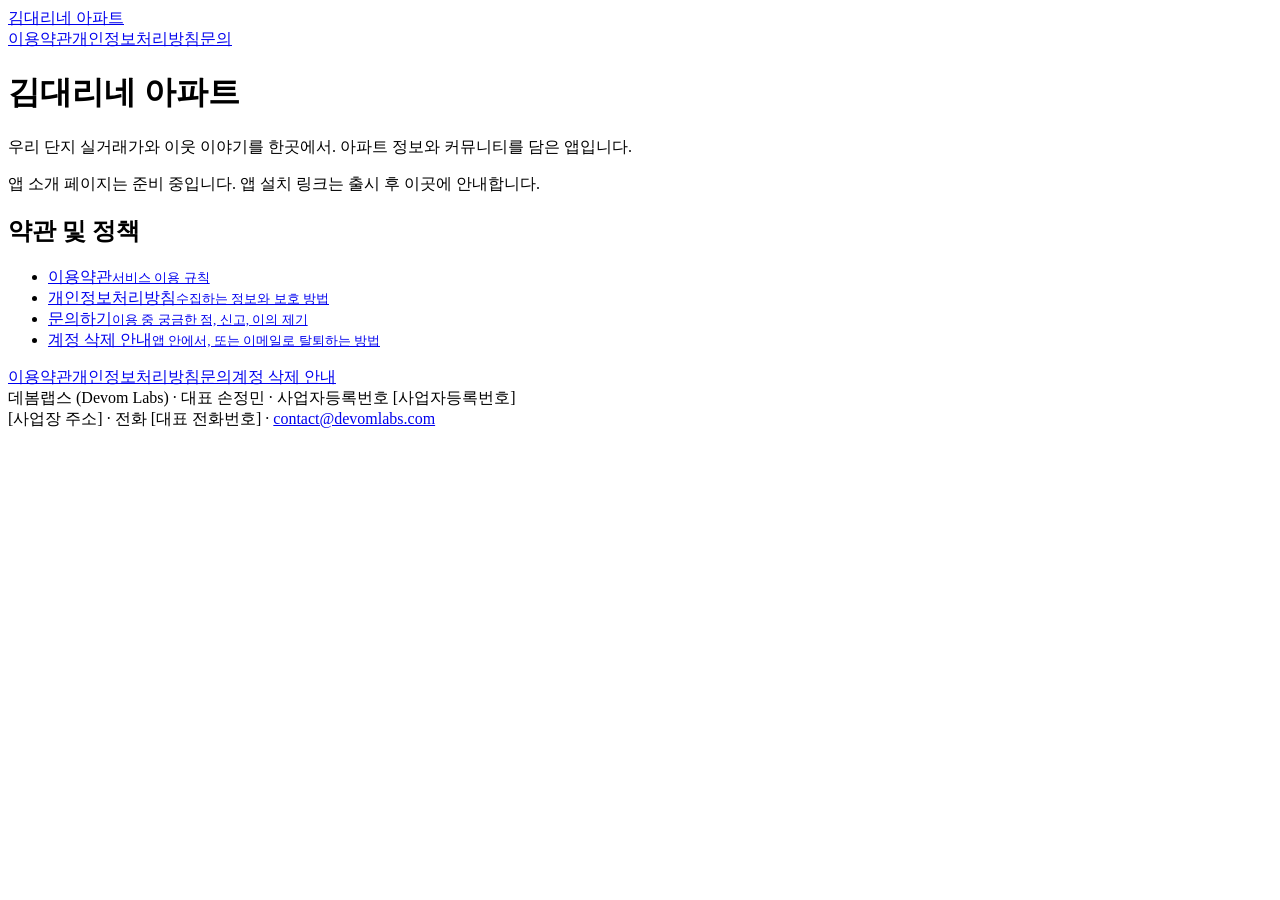
==== docs/index.html @ 95b9a266 "Add files via upload" ====
<!doctype html>
<html lang="ko">
<head>
<meta charset="utf-8">
<meta name="viewport" content="width=device-width, initial-scale=1, viewport-fit=cover">
<meta name="color-scheme" content="light dark">
<title>김대리네 아파트</title>
<meta name="description" content="우리 단지 실거래가와 이웃 이야기를 한곳에서 보는 아파트 정보·커뮤니티 앱">
<link rel="canonical" href="https://kmapt.com/">

<link rel="stylesheet" href="/assets/doc.css">
<script src="/assets/doc.js"></script>
</head>
<body>
<header class="site-head"><div class="wrap">
<a class="brand" href="/">김대리네 아파트</a>
<nav class="site-nav"><a href="/terms/">이용약관</a><a href="/privacy/">개인정보처리방침</a><a href="/support/">문의</a></nav>
</div></header>
<main class="wrap">
<div class="hero">
<h1>김대리네 아파트</h1>
<p>우리 단지 실거래가와 이웃 이야기를 한곳에서. 아파트 정보와 커뮤니티를 담은 앱입니다.</p>
</div>
<div class="notice">앱 소개 페이지는 준비 중입니다. 앱 설치 링크는 출시 후 이곳에 안내합니다.</div>
<h2>약관 및 정책</h2>
<ul class="card-list">
<li><a href="/terms/">이용약관<small>서비스 이용 규칙</small></a></li>
<li><a href="/privacy/">개인정보처리방침<small>수집하는 정보와 보호 방법</small></a></li>
<li><a href="/support/">문의하기<small>이용 중 궁금한 점, 신고, 이의 제기</small></a></li>
<li><a href="/account-deletion/">계정 삭제 안내<small>앱 안에서, 또는 이메일로 탈퇴하는 방법</small></a></li>
</ul>

</main>
<footer class="site-foot"><div class="wrap"><div class="links"><a href="/terms/">이용약관</a><a href="/privacy/">개인정보처리방침</a><a href="/support/">문의</a><a href="/account-deletion/">계정 삭제 안내</a></div><div>데봄랩스 (Devom Labs) · 대표 손정민 · 사업자등록번호 [사업자등록번호]<br>[사업장 주소] · 전화 [대표 전화번호] · <a href="mailto:contact@devomlabs.com">contact@devomlabs.com</a></div></div></footer>
</body>
</html>
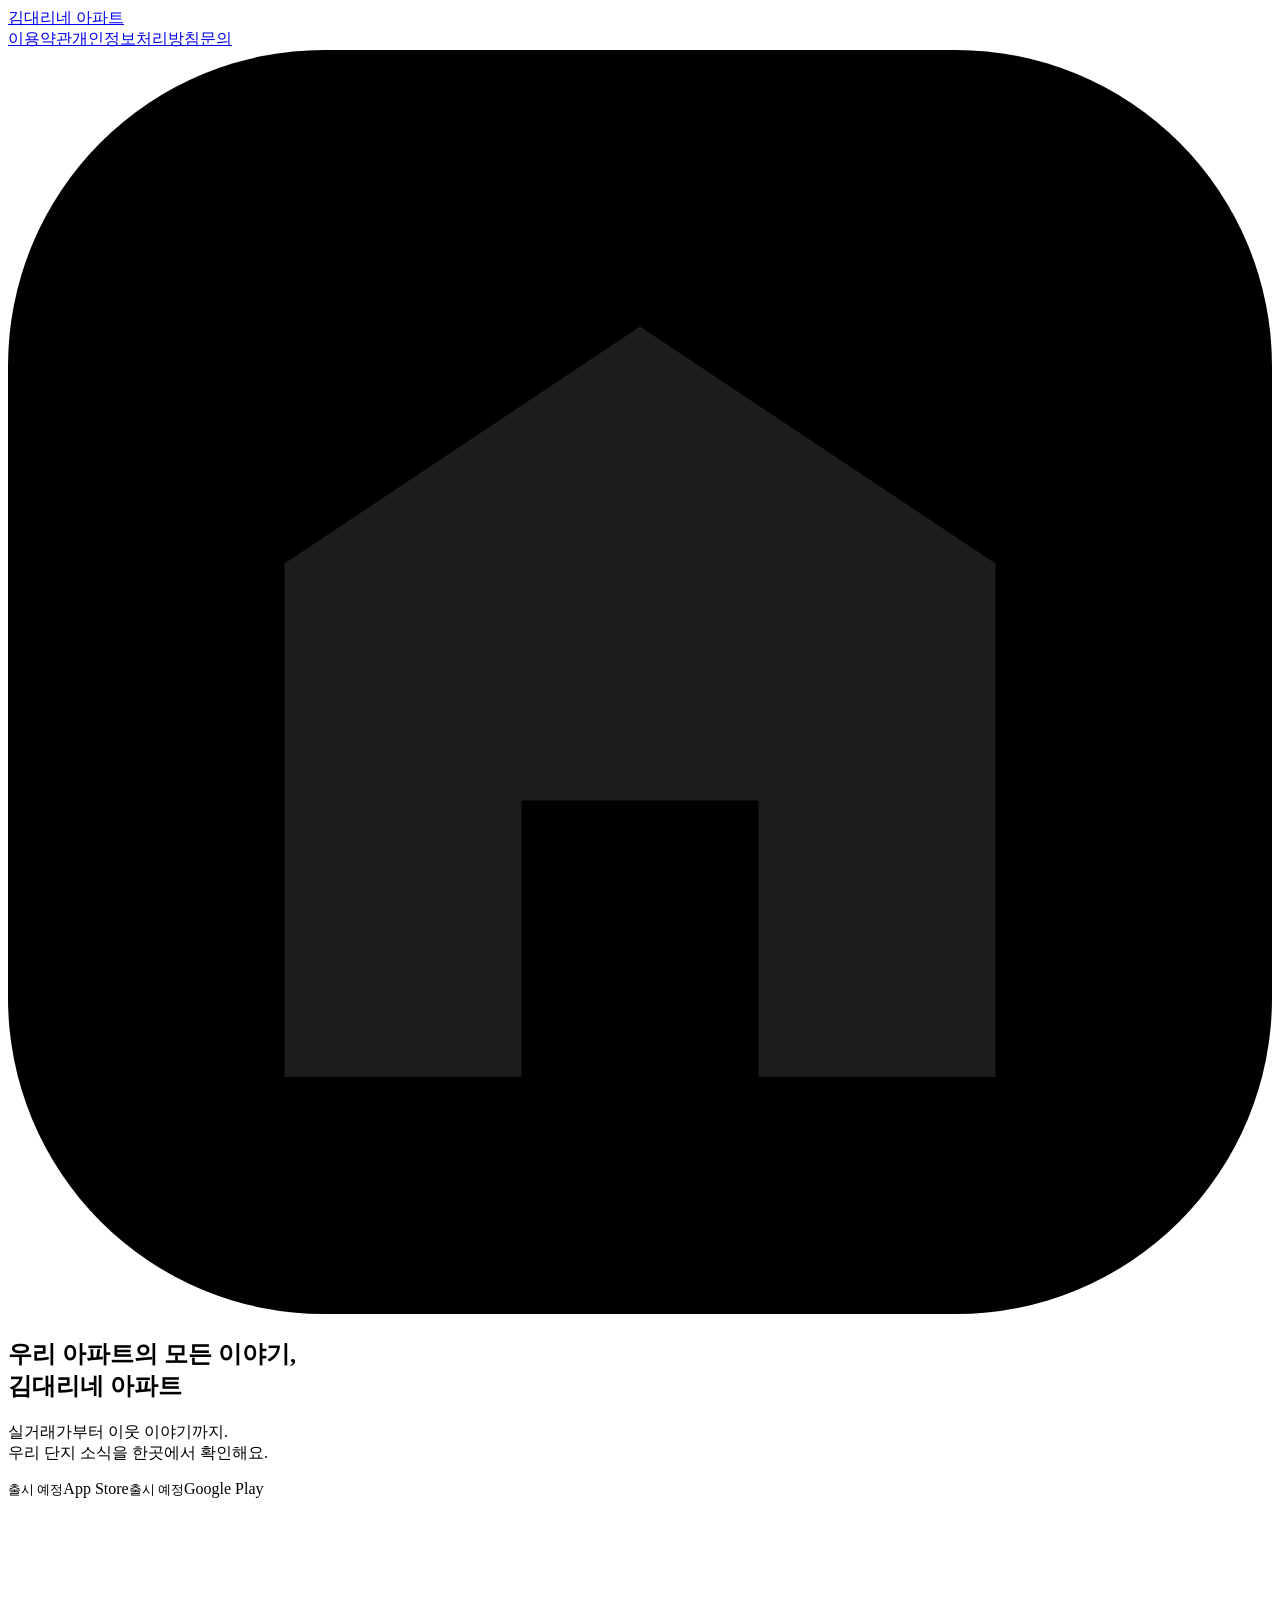
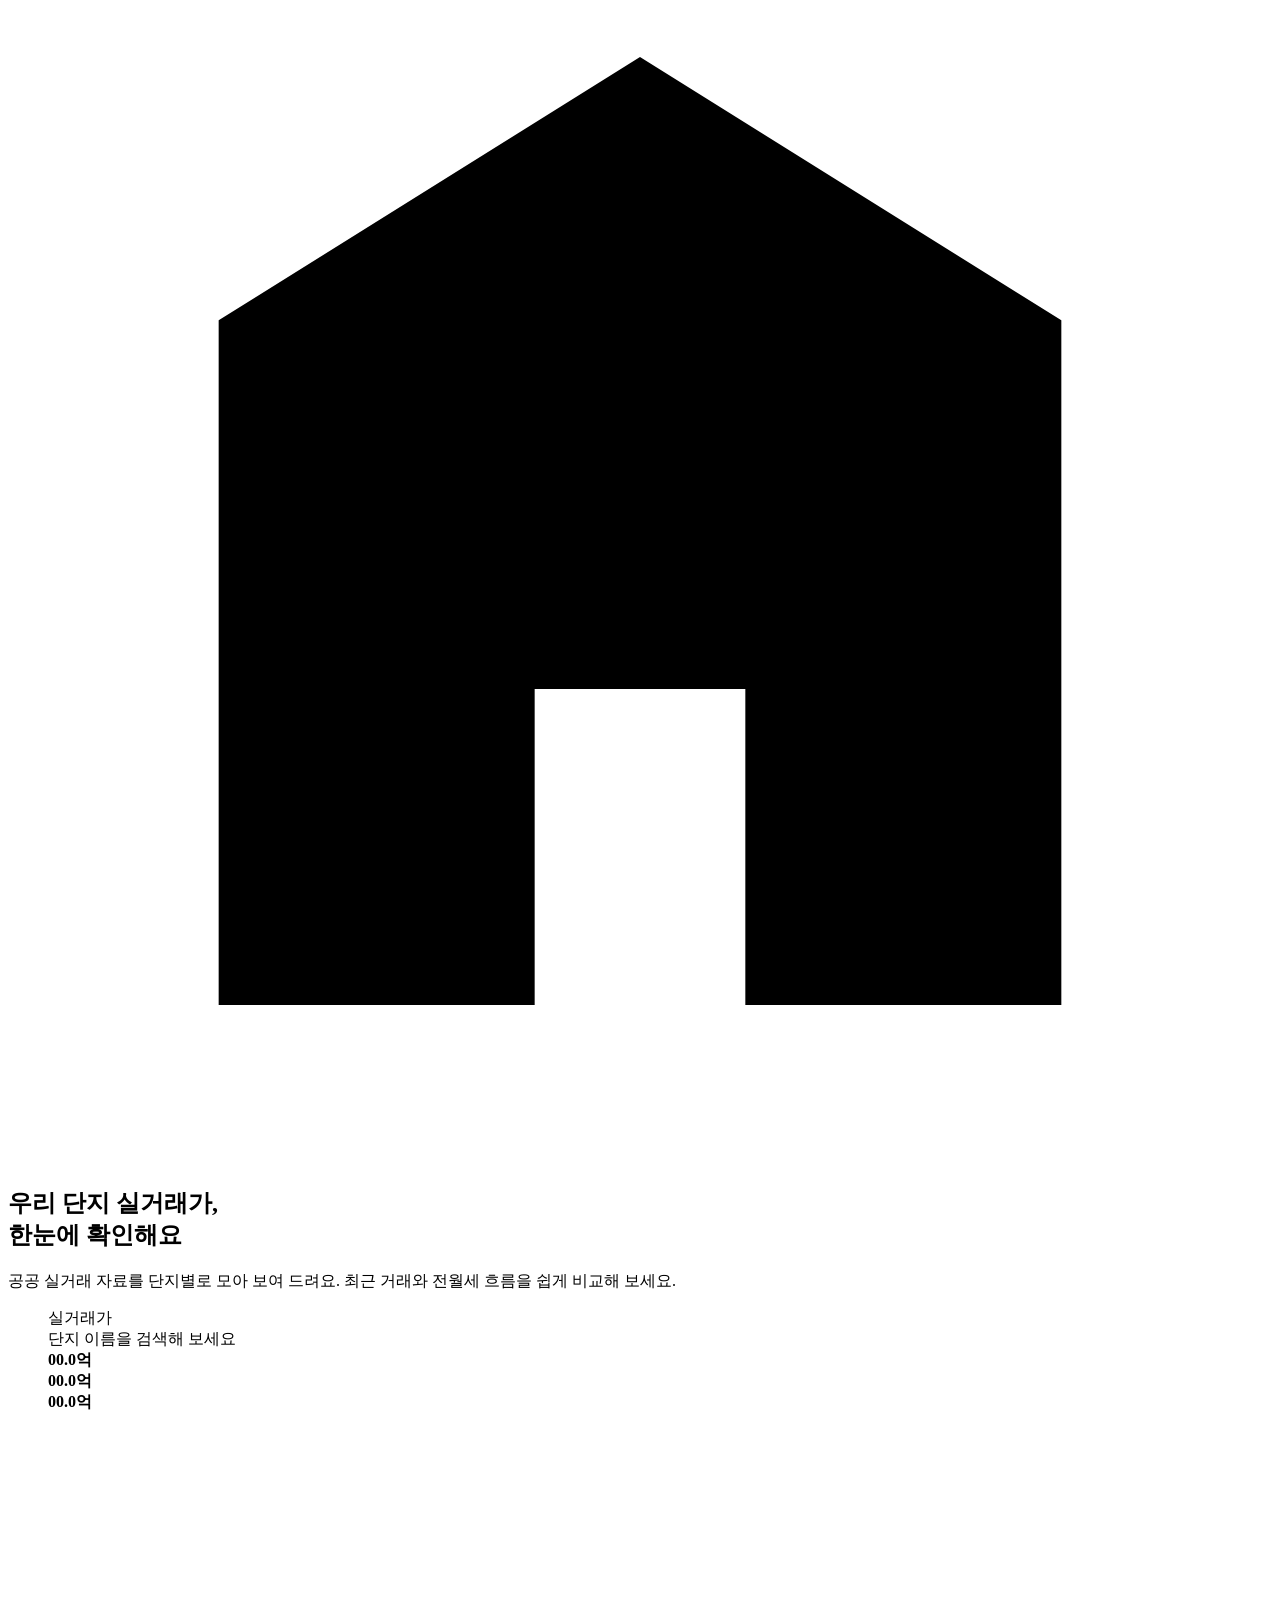
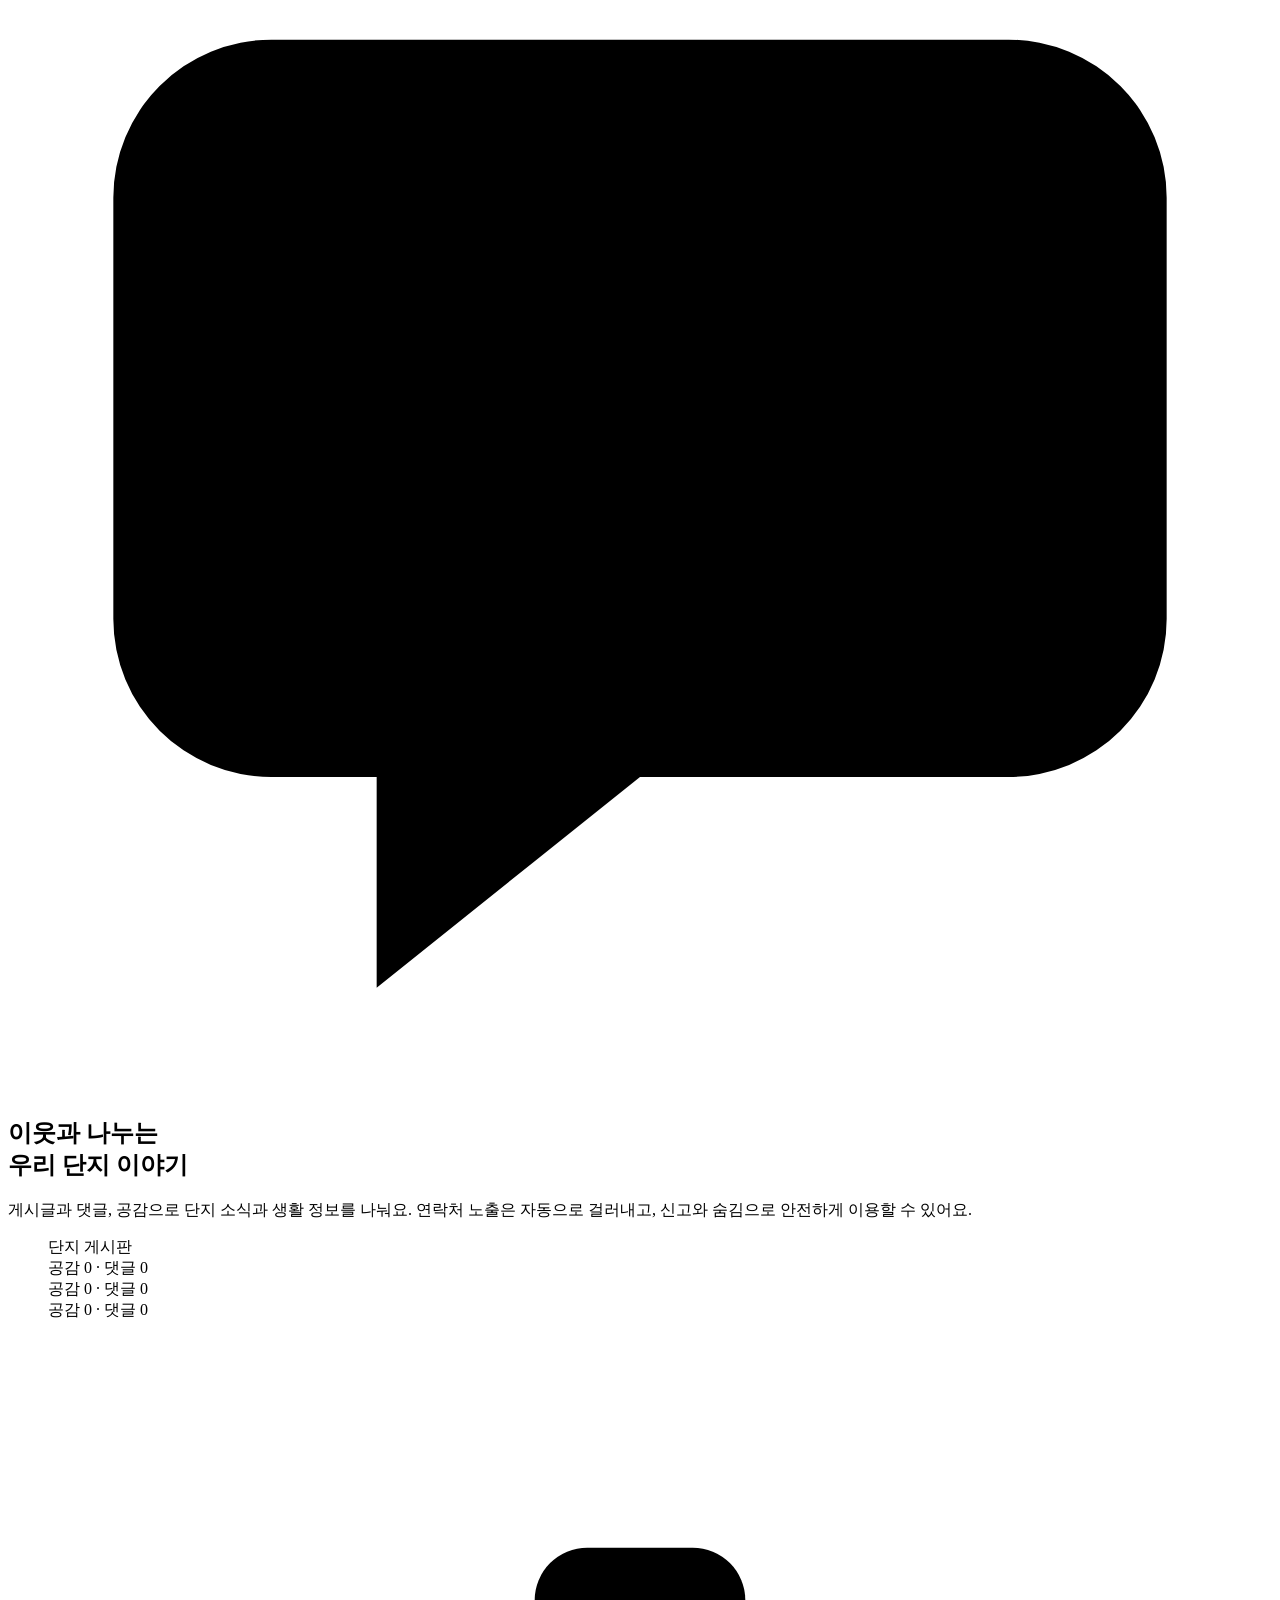
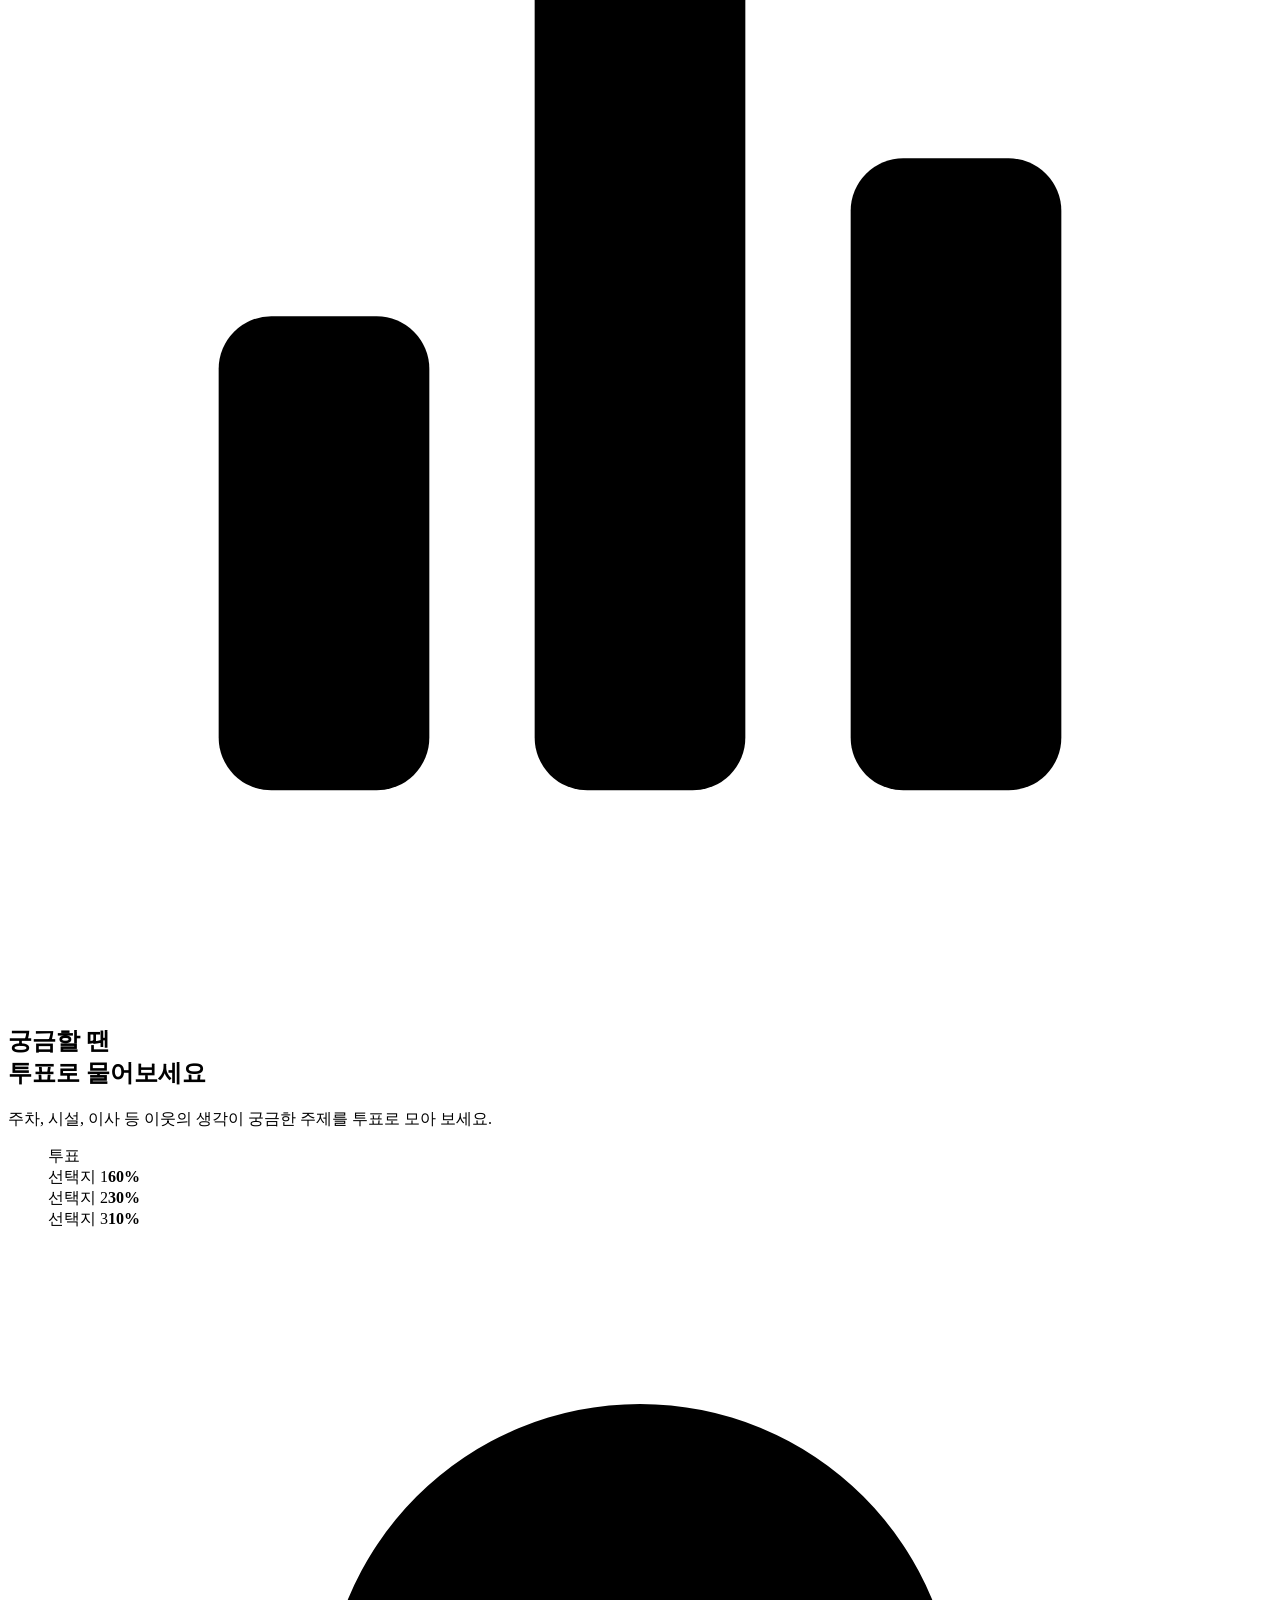
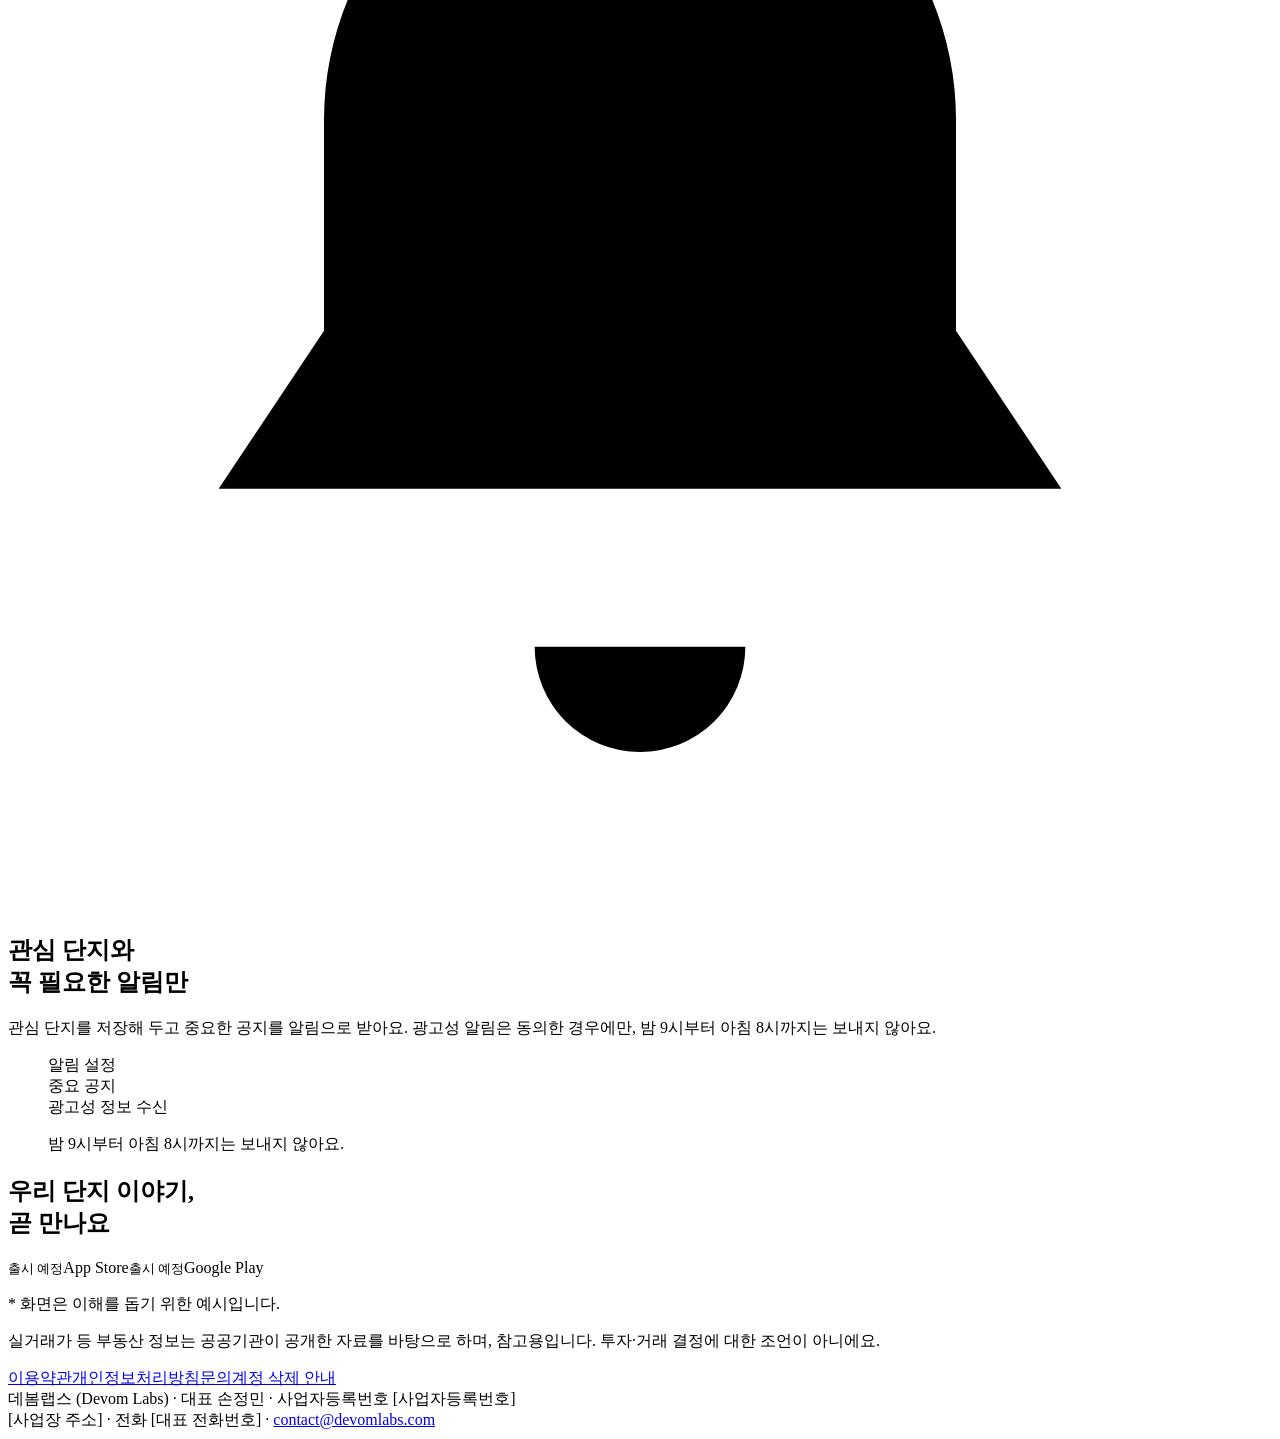
==== commit ae9e8a62: "Add files via upload" ====
--- a/docs/index.html
+++ b/docs/index.html
@@ -4,10 +4,17 @@
 <meta charset="utf-8">
 <meta name="viewport" content="width=device-width, initial-scale=1, viewport-fit=cover">
 <meta name="color-scheme" content="light dark">
-<title>김대리네 아파트</title>
+<title>김대리네 아파트 - 아파트 실거래가·단지 커뮤니티</title>
 <meta name="description" content="우리 단지 실거래가와 이웃 이야기를 한곳에서 보는 아파트 정보·커뮤니티 앱">
 <link rel="canonical" href="https://kmapt.com/">
+<meta property="og:type" content="website">
+<meta property="og:locale" content="ko_KR">
+<meta property="og:site_name" content="김대리네 아파트">
+<meta property="og:title" content="김대리네 아파트 - 아파트 실거래가·단지 커뮤니티">
+<meta property="og:description" content="우리 단지 실거래가와 이웃 이야기를 한곳에서 보는 아파트 정보·커뮤니티 앱">
+<meta property="og:url" content="https://kmapt.com/">
 
+<link rel="stylesheet" href="/assets/landing.css">
 <link rel="stylesheet" href="/assets/doc.css">
 <script src="/assets/doc.js"></script>
 </head>
@@ -16,20 +23,40 @@
 <a class="brand" href="/">김대리네 아파트</a>
 <nav class="site-nav"><a href="/terms/">이용약관</a><a href="/privacy/">개인정보처리방침</a><a href="/support/">문의</a></nav>
 </div></header>
-<main class="wrap">
-<div class="hero">
-<h1>김대리네 아파트</h1>
-<p>우리 단지 실거래가와 이웃 이야기를 한곳에서. 아파트 정보와 커뮤니티를 담은 앱입니다.</p>
-</div>
-<div class="notice">앱 소개 페이지는 준비 중입니다. 앱 설치 링크는 출시 후 이곳에 안내합니다.</div>
-<h2>약관 및 정책</h2>
-<ul class="card-list">
-<li><a href="/terms/">이용약관<small>서비스 이용 규칙</small></a></li>
-<li><a href="/privacy/">개인정보처리방침<small>수집하는 정보와 보호 방법</small></a></li>
-<li><a href="/support/">문의하기<small>이용 중 궁금한 점, 신고, 이의 제기</small></a></li>
-<li><a href="/account-deletion/">계정 삭제 안내<small>앱 안에서, 또는 이메일로 탈퇴하는 방법</small></a></li>
-</ul>
-
+<main class="landing">
+<section class="hero"><div class="inner">
+<div class="mark" aria-hidden="true"><svg viewBox="0 0 64 64"><rect width="64" height="64" rx="16" fill="var(--accent)"/><path d="M14 52V26l18-12 18 12v26H38V38H26v14z" fill="#1c1c1c"/></svg></div>
+<h1>우리 아파트의 모든 이야기,<br>김대리네 아파트</h1>
+<p>실거래가부터 이웃 이야기까지.<br>우리 단지 소식을 한곳에서 확인해요.</p>
+<div class="stores"><span class="store" aria-disabled="true"><small>출시 예정</small>App Store</span><span class="store" aria-disabled="true"><small>출시 예정</small>Google Play</span></div>
+</div></section>
+<section class="feat alt" id="deals"><div class="inner">
+<div class="ico"><svg viewBox="0 0 24 24" aria-hidden="true"><path d="M4 21V8l8-5 8 5v13h-6v-6h-4v6H4z" fill="currentColor"/></svg></div>
+<h2>우리 단지 실거래가,<br>한눈에 확인해요</h2>
+<p>공공 실거래 자료를 단지별로 모아 보여 드려요. 최근 거래와 전월세 흐름을 쉽게 비교해 보세요.</p>
+<figure class="phone" aria-hidden="true"><div class="screen"><div class="m-bar">실거래가</div><div class="m-body"><div class="m-pill">단지 이름을 검색해 보세요</div><div class="m-row"><div><i class="m-l w70"></i><i class="m-l s"></i></div><b>00.0억</b></div><div class="m-row"><div><i class="m-l w55"></i><i class="m-l s"></i></div><b>00.0억</b></div><div class="m-row"><div><i class="m-l w80"></i><i class="m-l s"></i></div><b>00.0억</b></div><div class="m-chart"><u style="height:38%"></u><u style="height:52%"></u><u style="height:46%"></u><u style="height:68%"></u><u style="height:60%"></u><u style="height:80%"></u></div></div></div></figure>
+</div></section><section class="feat " id="community"><div class="inner">
+<div class="ico"><svg viewBox="0 0 24 24" aria-hidden="true"><path d="M5 4h14a3 3 0 0 1 3 3v8a3 3 0 0 1-3 3h-7l-5 4v-4H5a3 3 0 0 1-3-3V7a3 3 0 0 1 3-3z" fill="currentColor"/><circle cx="8" cy="11" r="1.4" fill="var(--accent)"/><circle cx="12" cy="11" r="1.4" fill="var(--accent)"/><circle cx="16" cy="11" r="1.4" fill="var(--accent)"/></svg></div>
+<h2>이웃과 나누는<br>우리 단지 이야기</h2>
+<p>게시글과 댓글, 공감으로 단지 소식과 생활 정보를 나눠요. 연락처 노출은 자동으로 걸러내고, 신고와 숨김으로 안전하게 이용할 수 있어요.</p>
+<figure class="phone" aria-hidden="true"><div class="screen"><div class="m-bar">단지 게시판</div><div class="m-body"><div class="m-card"><i class="m-l w75"></i><i class="m-l s"></i><i class="m-l s w50"></i><span>공감 0 · 댓글 0</span></div><div class="m-card"><i class="m-l w60"></i><i class="m-l s"></i><i class="m-l s w50"></i><span>공감 0 · 댓글 0</span></div><div class="m-card"><i class="m-l w70"></i><i class="m-l s"></i><i class="m-l s w50"></i><span>공감 0 · 댓글 0</span></div></div></div></figure>
+</div></section><section class="feat alt" id="poll"><div class="inner">
+<div class="ico"><svg viewBox="0 0 24 24" aria-hidden="true"><rect x="4" y="11" width="4" height="9" rx="1" fill="currentColor"/><rect x="10" y="4" width="4" height="16" rx="1" fill="currentColor"/><rect x="16" y="8" width="4" height="12" rx="1" fill="currentColor"/></svg></div>
+<h2>궁금할 땐<br>투표로 물어보세요</h2>
+<p>주차, 시설, 이사 등 이웃의 생각이 궁금한 주제를 투표로 모아 보세요.</p>
+<figure class="phone" aria-hidden="true"><div class="screen"><div class="m-bar">투표</div><div class="m-body"><div class="m-card"><i class="m-l w80"></i><i class="m-l s w50"></i></div><div class="m-opt"><em style="width:60%"></em><span>선택지 1</span><b>60%</b></div><div class="m-opt"><em style="width:30%"></em><span>선택지 2</span><b>30%</b></div><div class="m-opt"><em style="width:10%"></em><span>선택지 3</span><b>10%</b></div></div></div></figure>
+</div></section><section class="feat " id="alerts"><div class="inner">
+<div class="ico"><svg viewBox="0 0 24 24" aria-hidden="true"><path d="M12 3a6 6 0 0 0-6 6v4l-2 3h16l-2-3V9a6 6 0 0 0-6-6z" fill="currentColor"/><path d="M10 19a2 2 0 0 0 4 0z" fill="currentColor"/></svg></div>
+<h2>관심 단지와<br>꼭 필요한 알림만</h2>
+<p>관심 단지를 저장해 두고 중요한 공지를 알림으로 받아요. 광고성 알림은 동의한 경우에만, 밤 9시부터 아침 8시까지는 보내지 않아요.</p>
+<figure class="phone" aria-hidden="true"><div class="screen"><div class="m-bar">알림 설정</div><div class="m-body"><div class="m-set"><span>중요 공지</span><i class="m-sw on"></i></div><div class="m-set"><span>광고성 정보 수신</span><i class="m-sw"></i></div><p class="m-note">밤 9시부터 아침 8시까지는 보내지 않아요.</p></div></div></figure>
+</div></section>
+<section class="hero end"><div class="inner">
+<h2>우리 단지 이야기,<br>곧 만나요</h2>
+<div class="stores"><span class="store" aria-disabled="true"><small>출시 예정</small>App Store</span><span class="store" aria-disabled="true"><small>출시 예정</small>Google Play</span></div>
+<p class="cap">* 화면은 이해를 돕기 위한 예시입니다.</p>
+<p class="fine">실거래가 등 부동산 정보는 공공기관이 공개한 자료를 바탕으로 하며, 참고용입니다. 투자·거래 결정에 대한 조언이 아니에요.</p>
+</div></section>
 </main>
 <footer class="site-foot"><div class="wrap"><div class="links"><a href="/terms/">이용약관</a><a href="/privacy/">개인정보처리방침</a><a href="/support/">문의</a><a href="/account-deletion/">계정 삭제 안내</a></div><div>데봄랩스 (Devom Labs) · 대표 손정민 · 사업자등록번호 [사업자등록번호]<br>[사업장 주소] · 전화 [대표 전화번호] · <a href="mailto:contact@devomlabs.com">contact@devomlabs.com</a></div></div></footer>
 </body>
